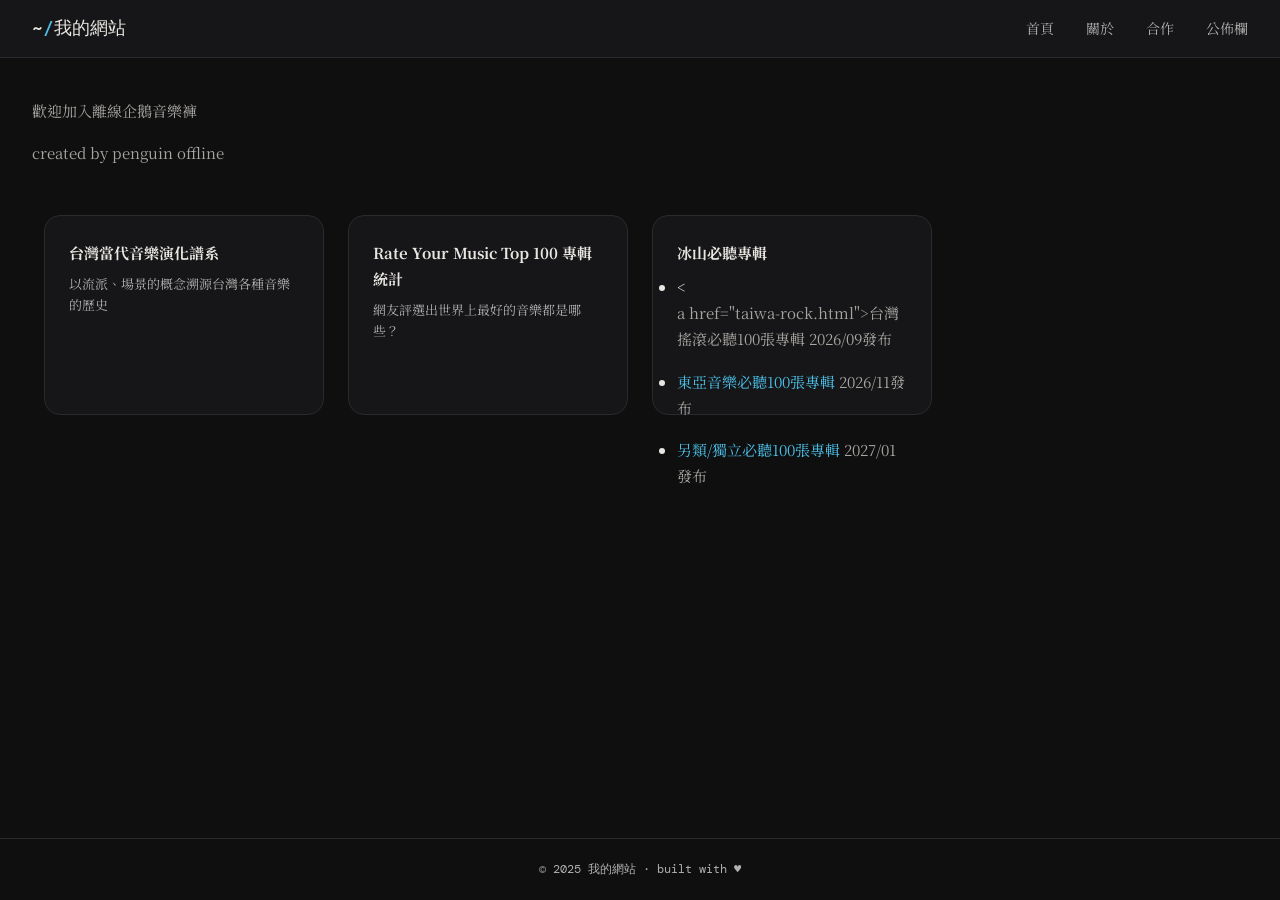
==== index.html @ 0bc84a4a "Update index.html" ====
<!DOCTYPE html>
<html lang="zh-Hant">
<head>
  <meta charset="UTF-8" />
  <meta name="viewport" content="width=device-width, initial-scale=1.0" />
  <title>PGOL</title>
  <link rel="stylesheet" href="style.css" />
  <style>html { background: #0f0f10; }</style>
</head>
<body>

  <div id="header-placeholder"></div>

  <div class="body-wrap">
    <div id="sidebar-placeholder"></div>

    <main class="no-sidebar">
              
      <p>歡迎加入離線企鵝音樂褲</p>
      <p>created by penguin offline</p>
      
      <div class="card-grid">
        
        <a href="timeline.html" class="card glow-teal">
          <div class="card-title">台灣當代音樂演化譜系</div>
          <p class="card-body">以流派、場景的概念溯源台灣各種音樂的歷史</p>
        </a>

        <a href="rym.html" class="card glow-pink">
          <div class="card-title">Rate Your Music Top 100 專輯統計</div>
          <p class="card-body">網友評選出世界上最好的音樂都是哪些？</p>
        </a>

        <div class="card glow-pink">
          <div class="card-title">冰山必聽專輯</div>
          <p class="card-body"><ul>
            <li><<p>a href="taiwa-rock.html">台灣搖滾必聽100張專輯</a> 2026/09發布</p></li>
            <li><p><a href="east-asia.html">東亞音樂必聽100張專輯</a> 2026/11發布</p></li>
            <li><p><a href="alt-indie.html">另類/獨立必聽100張專輯</a> 2027/01發布</p></li>
          </ul></p>
        </div>

      </div>
    </main>
  </div>
  
  <script>
    fetch('header.html').then(r => r.text()).then(h => document.getElementById('header-placeholder').innerHTML = h);
  </script>
  <footer>© 2025 我的網站 · built with ♥</footer>

</body>
</html>
---- style.css ----
@import url('https://fonts.googleapis.com/css2?family=Noto+Serif+TC:wght@400;500;700&family=DM+Mono:wght@400;500&display=swap');

*, *::before, *::after { box-sizing: border-box; margin: 0; padding: 0; }

:root {
  --bg:        #0f0f10;
  --surface:   #161618;
  --border:    #2a2a2e;
  --border-h:  #3a3a40;
  --text:      #e8e6e1;
  --muted:     #b0b0b0;
  --accent:    #4CC0E8;
  --accent-h:  #7dd4f0;
  --secondary: #0B1528;
  --nav-w:     15%;
  --font:      'Noto Serif TC', serif;
  --mono:      'DM Mono', monospace;
}
/* ── 標題 ── */
h1, h2, h3, h4, h5, h6 {
  font-family: var(--font);
  color: var(--text);
  line-height: 1.3;
  font-weight: 700;
}

h1 { font-size: 2rem;    margin-bottom: 1rem; }
h2 { font-size: 1.5rem;  margin-bottom: 0.75rem; }
h3 { font-size: 1.25rem; margin-bottom: 0.6rem; }
h4 { font-size: 1rem;    margin-bottom: 0.5rem; }

p  { margin-bottom: 1rem; color: #a8a6a1; }

html, body { height: 100%; }

body {
  font-family: var(--font);
  background: var(--bg);
  color: var(--text);
  font-size: 15px;
  line-height: 1.75;
  display: flex;
  flex-direction: column;
  min-height: 100vh;
}

a { color: var(--accent); text-decoration: none; }
a:hover { color: #a0b8ff; }

/* ── Header ── */
header {
  background: var(--surface);
  border-bottom: 1px solid var(--border);
  padding: 0 2rem;
  height: 58px;
  display: flex;
  align-items: center;
  justify-content: space-between;
  position: sticky;
  top: 0;
  z-index: 100;
}

.logo {
  font-family: var(--mono);
  font-size: 18px;
  font-weight: 500;
  color: var(--text);
}

.logo span { color: var(--accent); }

.header-nav {
  display: flex;
  gap: 2rem;
  list-style: none;
}

.header-nav a {
  font-size: 14px;
  color: var(--muted);
  transition: color 0.15s;
}

.header-nav a:hover { color: var(--text); }

/* ── Body wrapper ── */
.body-wrap {
  display: flex;
  flex: 1;
  width: 100%;
  padding: 2.5rem 0;
  gap: 0;
}

/* ── Nav — 單一垂直線 ── */
nav.sidebar {
  flex: 0 0 15%;
  border-right: 1px solid var(--border);
  padding: 0 1.5rem;
  position: sticky;
  top: 82px;
  align-self: flex-start;
  box-sizing: border-box;
  overflow: hidden;
}

.nav-group { margin-bottom: 2.25rem; }

.nav-label {
  font-size: 10px;
  font-weight: 600;
  letter-spacing: 0.12em;
  text-transform: uppercase;
  color: var(--muted);
  margin-bottom: 0.6rem;
  display: block;
}

.nav-items { list-style: none; }

.nav-items li a {
  display: block;
  padding: 5px 0;
  font-size: 13.5px;
  color: var(--muted);
  transition: color 0.12s;
  cursor: pointer;
}

.nav-items li a:hover { color: var(--text); }
.nav-items li a.active { color: var(--accent); }

/* ── Main Content ── */
main {
  flex: 1;
  min-width: 0;
  padding: 0 2rem;
  margin-right: 15%;
}

/* ── Dialog ── */
dialog {
  position: fixed;
  left: 0;
  top: 0;
  margin: 0;
  width: 33vw;
  min-width: 280px;
  height: 100%;
  min-height: 100dvh;
  background: var(--surface);
  border: none;
  border-right: 1px solid var(--border);
  border-radius: 0;
  padding: 0;
  color: var(--text);
  box-shadow: 4px 0 32px rgba(0,0,0,0.5);
  opacity: 0;
  transform: translateX(-24px);
  transition: opacity 0.25s ease, transform 0.25s ease, display 0.25s allow-discrete;
}

dialog[open] {
  display: flex;
  flex-direction: column;
  opacity: 1;
  transform: translateX(0);
}

@starting-style {
  dialog[open] {
    opacity: 0;
    transform: translateX(-24px);
  }
}

dialog::backdrop {
  background: rgba(0,0,0,0);
  transition: background 0.25s ease, display 0.25s allow-discrete;
}

dialog[open]::backdrop {
  background: rgba(0,0,0,0.4);
}

@starting-style {
  dialog[open]::backdrop {
    background: rgba(0,0,0,0);
  }
}

.dialog-header {
  display: flex;
  align-items: center;
  justify-content: space-between;
  padding: 1rem 1.25rem;
  border-bottom: 1px solid var(--border);
  flex-shrink: 0;
}

.dialog-title {
  font-size: 14px;
  font-weight: 600;
  color: var(--text);
}

.dialog-close {
  background: none;
  border: none;
  color: var(--muted);
  cursor: pointer;
  font-size: 16px;
  line-height: 1;
  padding: 4px 6px;
  border-radius: 4px;
  transition: color 0.12s, background 0.12s;
}

.dialog-close:hover {
  color: var(--text);
  background: var(--border);
}

.dialog-subheader {
  padding: 0 1.25rem;
  border-bottom: 1px solid var(--border);
  font-size: 12px;
  color: var(--muted);
  font-family: var(--mono);
  flex-shrink: 0;
  height: 58px;
  display: flex;
  align-items: center;
}

.dialog-body {
  padding: 1.25rem;
  flex: 1;
  overflow-y: auto;
  display: flex;
  flex-direction: column;
  gap: 1.25rem;
}

.dialog-body::-webkit-scrollbar { width: 4px; }
.dialog-body::-webkit-scrollbar-track { background: transparent; }
.dialog-body::-webkit-scrollbar-thumb { background: var(--border-h); border-radius: 4px; }

.embed-wrap iframe {
  width: 100%;
  border-radius: 8px;
  border: none;
  display: block;
}

/* ── Cards ── */
/* 定義炫彩動畫：顏色緩緩流動 */
@keyframes rainbow-glow {
  0%   { border-color: #7c9ef5; box-shadow: 0 0 15px rgba(124,158,245,0.3); }
  50%  { border-color: #d4537e; box-shadow: 0 0 15px rgba(212,83,126,0.3); }
  100% { border-color: #7c9ef5; box-shadow: 0 0 15px rgba(124,158,245,0.3); }
}

.card-grid {
  display: grid;
  /* auto-fill: 根據寬度自動塞入卡片 */
  /* 280px: 這是你卡片的固定理想寬度 */
  grid-template-columns: repeat(auto-fill, 280px); 
  
  /* 讓整個網格在畫面中置中 (如果一排不滿四個時) */
  justify-content: center; 
  
  gap: 1.5rem;
  padding: 2rem 0;
}

.card {
  /* ───── 關鍵尺寸設定 ───── */
  width: 280px;          /* 固定寬度 */
  height: 200px;         /* 固定高度 (可依需求調整) */
  
  background: var(--surface);
  border: 1px solid var(--border);
  border-radius: 16px;
  padding: 1.5rem;
  text-decoration: none;
  color: var(--text);
  
  /* 內部排版：讓內容垂直排列 */
  display: flex;
  flex-direction: column;
  box-sizing: border-box; /* 確保 padding 不會撐大寬度 */
  position: relative;
  transition: transform 0.3s ease;
}

/* Hover 時啟動炫彩動畫 */
.card:hover {
  transform: translateY(-6px);
  animation: rainbow-glow 3s infinite linear;
}

.card.glow-blue:hover  { border-color: #7c9ef5; box-shadow: 0 0 18px 2px rgba(124,158,245,0.35), 0 0 40px 4px rgba(124,158,245,0.15); }
.card.glow-teal:hover  { border-color: #1D9E75; box-shadow: 0 0 18px 2px rgba(29,158,117,0.35), 0 0 40px 4px rgba(29,158,117,0.15); }
.card.glow-pink:hover  { border-color: #D4537E; box-shadow: 0 0 18px 2px rgba(212,83,126,0.35), 0 0 40px 4px rgba(212,83,126,0.15); }
.card.glow-amber:hover { border-color: #EF9F27; box-shadow: 0 0 18px 2px rgba(239,159,39,0.35), 0 0 40px 4px rgba(239,159,39,0.15); }
.card.glow-purple:hover{ border-color: #7F77DD; box-shadow: 0 0 18px 2px rgba(127,119,221,0.35), 0 0 40px 4px rgba(127,119,221,0.15); }

.card-title {
  font-size: 15px;
  font-weight: 700;
  color: var(--text);
  margin-bottom: 0.5rem;
}

.card-body {
  font-size: 13px;
  color: var(--muted);
  line-height: 1.6;
  margin: 0;
}

/* ── Footer ── */
footer {
  border-top: 1px solid var(--border);
  text-align: center;
  padding: 1.25rem;
  font-size: 12px;
  color: var(--muted);
  font-family: var(--mono);
}

/* ── Responsive ── */
@media (max-width: 680px) {
  nav.sidebar { display: none; }
  main { padding-left: 1rem; margin-right: 0; }
  .body-wrap { padding: 1.25rem 0; }
  dialog { width: 85vw; }
}

@media (max-width: 480px) {
  .header-nav { display: none; }
}

/* ── 漢堡按鈕（預設隱藏）── */
.hamburger {
  display: none;
  flex-direction: column;
  justify-content: center;
  gap: 5px;
  background: none;
  border: none;
  cursor: pointer;
  padding: 6px;
}

.hamburger span {
  display: block;
  width: 22px;
  height: 2px;
  background: var(--muted);
  border-radius: 2px;
  transition: transform 0.2s, opacity 0.2s;
}

.hamburger.active span:nth-child(1) { transform: translateY(7px) rotate(45deg); }
.hamburger.active span:nth-child(2) { opacity: 0; }
.hamburger.active span:nth-child(3) { transform: translateY(-7px) rotate(-45deg); }

/* ── 手機展開選單 ── */
.mobile-nav {
  display: none;
  background: var(--surface);
  border-bottom: 1px solid var(--border);
  position: sticky;
  top: 58px;
  z-index: 99;
}

.mobile-nav.open { display: block; }

.mobile-nav ul {
  list-style: none;
  padding: 0.5rem 0;
}

.mobile-nav ul li a {
  display: block;
  padding: 0.75rem 1.5rem;
  font-size: 15px;
  color: var(--muted);
  transition: color 0.12s, background 0.12s;
}

.mobile-nav ul li a:hover {
  color: var(--text);
  background: var(--border);
}

/* ── 首頁專用：card-grid 置中 ── */
main.no-sidebar {
  margin-right: 0;
}

main.no-sidebar .card-grid {
  max-width: 1200px;
  margin: 0 auto;
}

@media (max-width: 480px) {
  .header-nav { display: none; }
  .hamburger  { display: flex; }
}
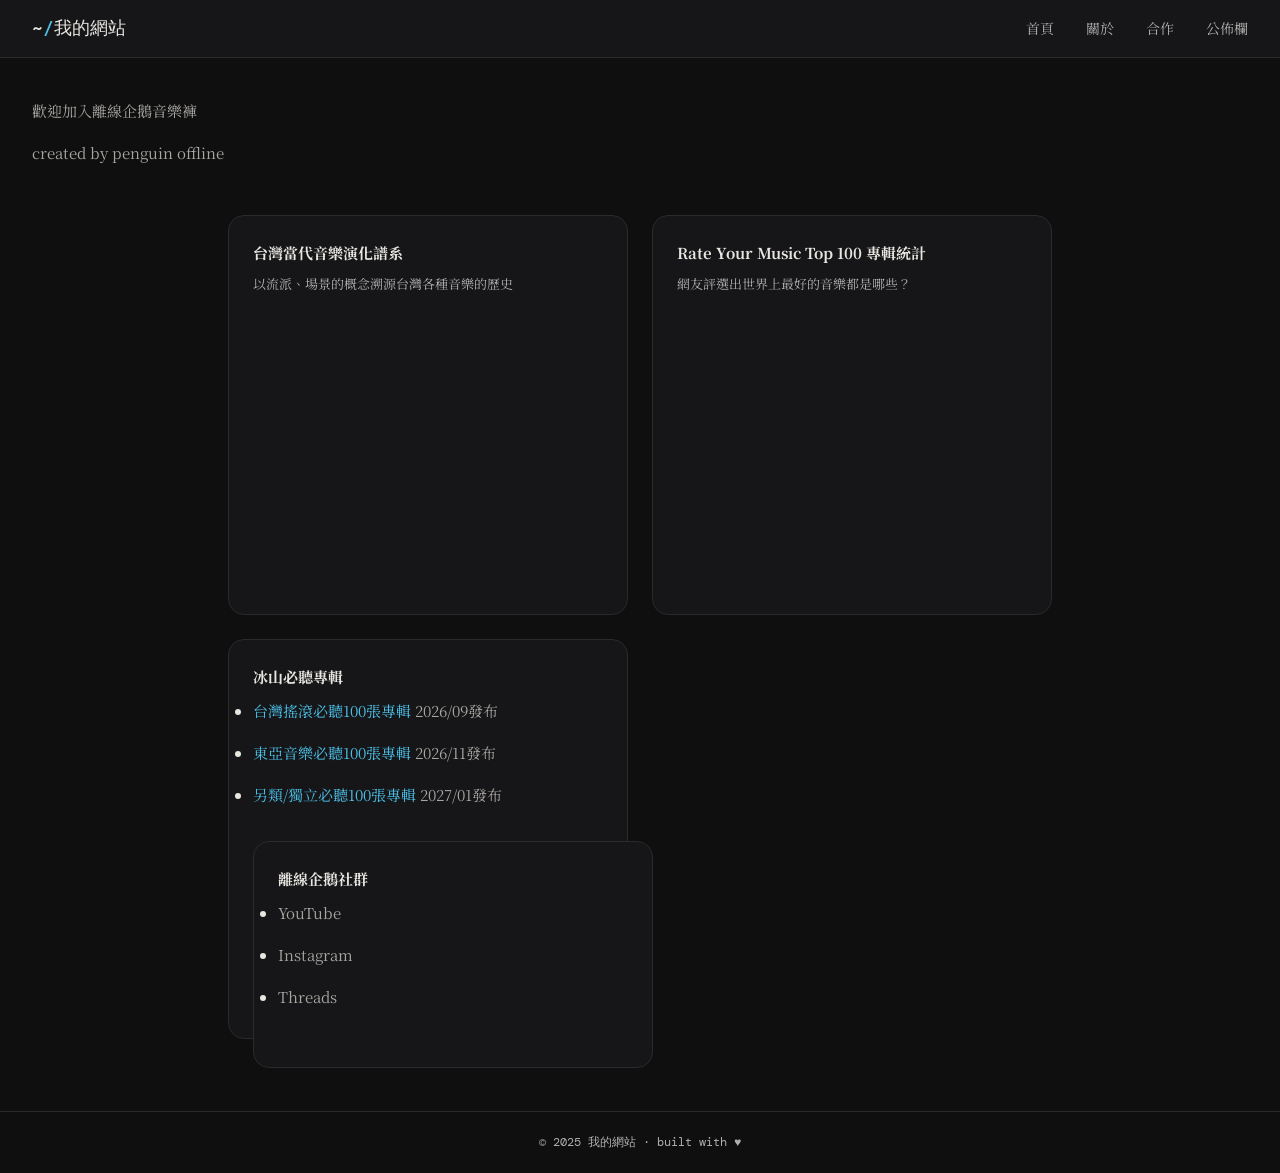
==== commit 7e0740a1: "Update index.html" ====
--- a/index.html
+++ b/index.html
@@ -34,10 +34,19 @@
         <div class="card glow-pink">
           <div class="card-title">冰山必聽專輯</div>
           <p class="card-body"><ul>
-            <li><<p>a href="taiwa-rock.html">台灣搖滾必聽100張專輯</a> 2026/09發布</p></li>
+            <li><p><a href="taiwa-rock.html">台灣搖滾必聽100張專輯</a> 2026/09發布</p></li>
             <li><p><a href="east-asia.html">東亞音樂必聽100張專輯</a> 2026/11發布</p></li>
             <li><p><a href="alt-indie.html">另類/獨立必聽100張專輯</a> 2027/01發布</p></li>
           </ul></p>
+
+        <div class="card glow-pink">
+          <div class="card-title">離線企鵝社群</div>
+          <p class="card-body"><ul>
+            <li><p>YouTube</p></li>
+            <li><p>Instagram</p></li>
+            <li><p>Threads</p></li>
+          </ul></p>
+          
         </div>
 
       </div>
--- a/style.css
+++ b/style.css
@@ -266,7 +266,7 @@
   display: grid;
   /* auto-fill: 根據寬度自動塞入卡片 */
   /* 280px: 這是你卡片的固定理想寬度 */
-  grid-template-columns: repeat(auto-fill, 280px); 
+  grid-template-columns: repeat(auto-fill, 400px); 
   
   /* 讓整個網格在畫面中置中 (如果一排不滿四個時) */
   justify-content: center; 
@@ -277,8 +277,8 @@
 
 .card {
   /* ───── 關鍵尺寸設定 ───── */
-  width: 280px;          /* 固定寬度 */
-  height: 200px;         /* 固定高度 (可依需求調整) */
+  width: 400px;          /* 固定寬度 */
+  height: 400px;         /* 固定高度 (可依需求調整) */
   
   background: var(--surface);
   border: 1px solid var(--border);
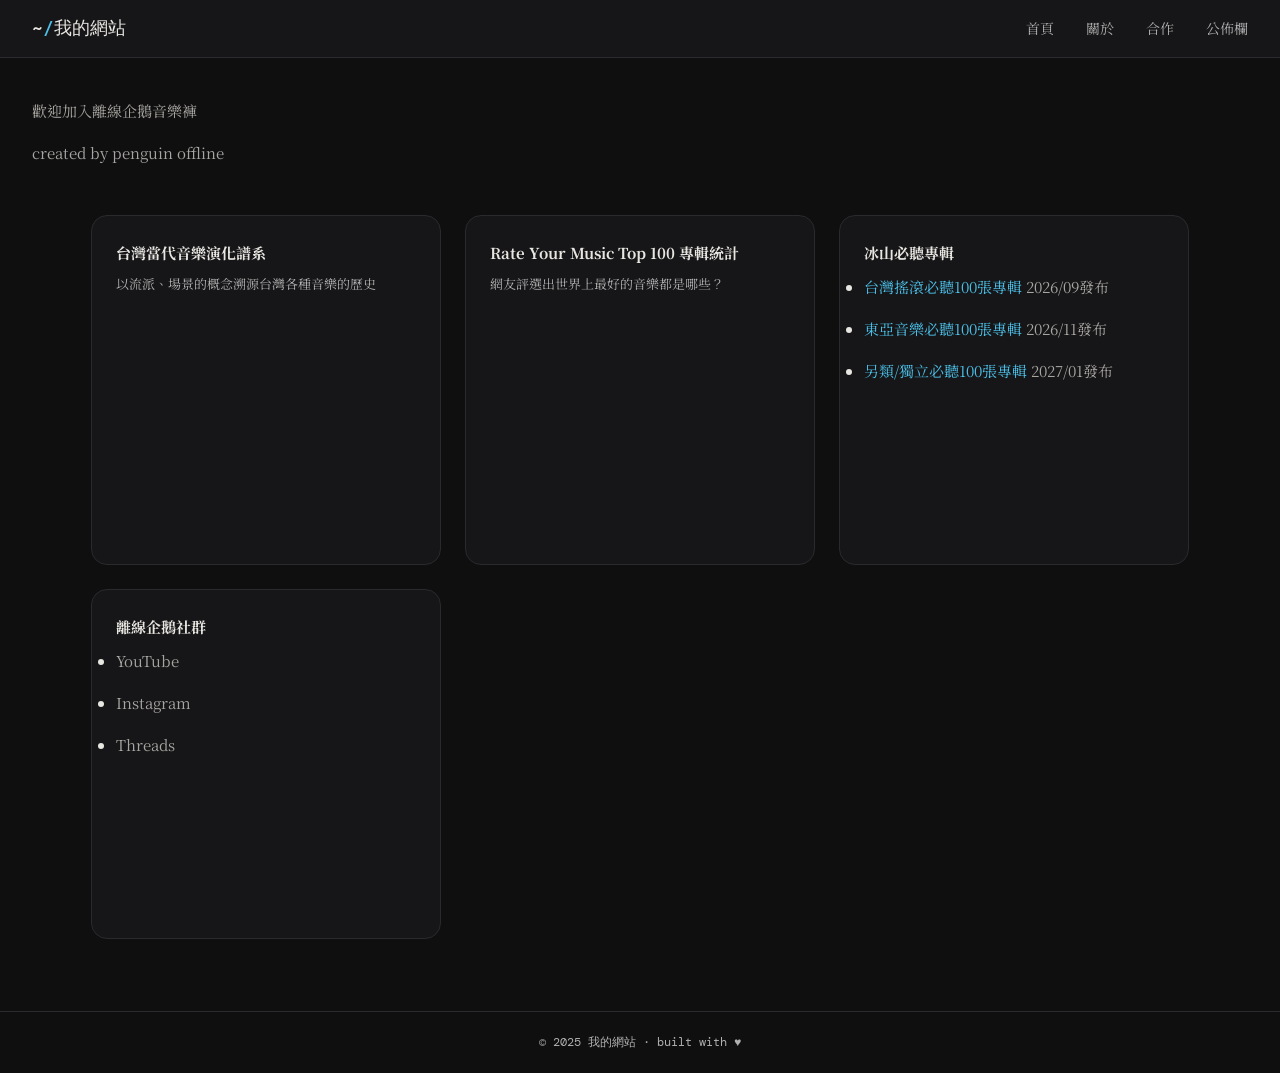
==== commit b4d55396: "Update index.html" ====
--- a/index.html
+++ b/index.html
@@ -38,6 +38,7 @@
             <li><p><a href="east-asia.html">東亞音樂必聽100張專輯</a> 2026/11發布</p></li>
             <li><p><a href="alt-indie.html">另類/獨立必聽100張專輯</a> 2027/01發布</p></li>
           </ul></p>
+          </div>
 
         <div class="card glow-pink">
           <div class="card-title">離線企鵝社群</div>
--- a/style.css
+++ b/style.css
@@ -266,7 +266,7 @@
   display: grid;
   /* auto-fill: 根據寬度自動塞入卡片 */
   /* 280px: 這是你卡片的固定理想寬度 */
-  grid-template-columns: repeat(auto-fill, 400px); 
+  grid-template-columns: repeat(auto-fill, 350px); 
   
   /* 讓整個網格在畫面中置中 (如果一排不滿四個時) */
   justify-content: center; 
@@ -277,8 +277,8 @@
 
 .card {
   /* ───── 關鍵尺寸設定 ───── */
-  width: 400px;          /* 固定寬度 */
-  height: 400px;         /* 固定高度 (可依需求調整) */
+  width: 350px;          /* 固定寬度 */
+  height: 350px;         /* 固定高度 (可依需求調整) */
   
   background: var(--surface);
   border: 1px solid var(--border);
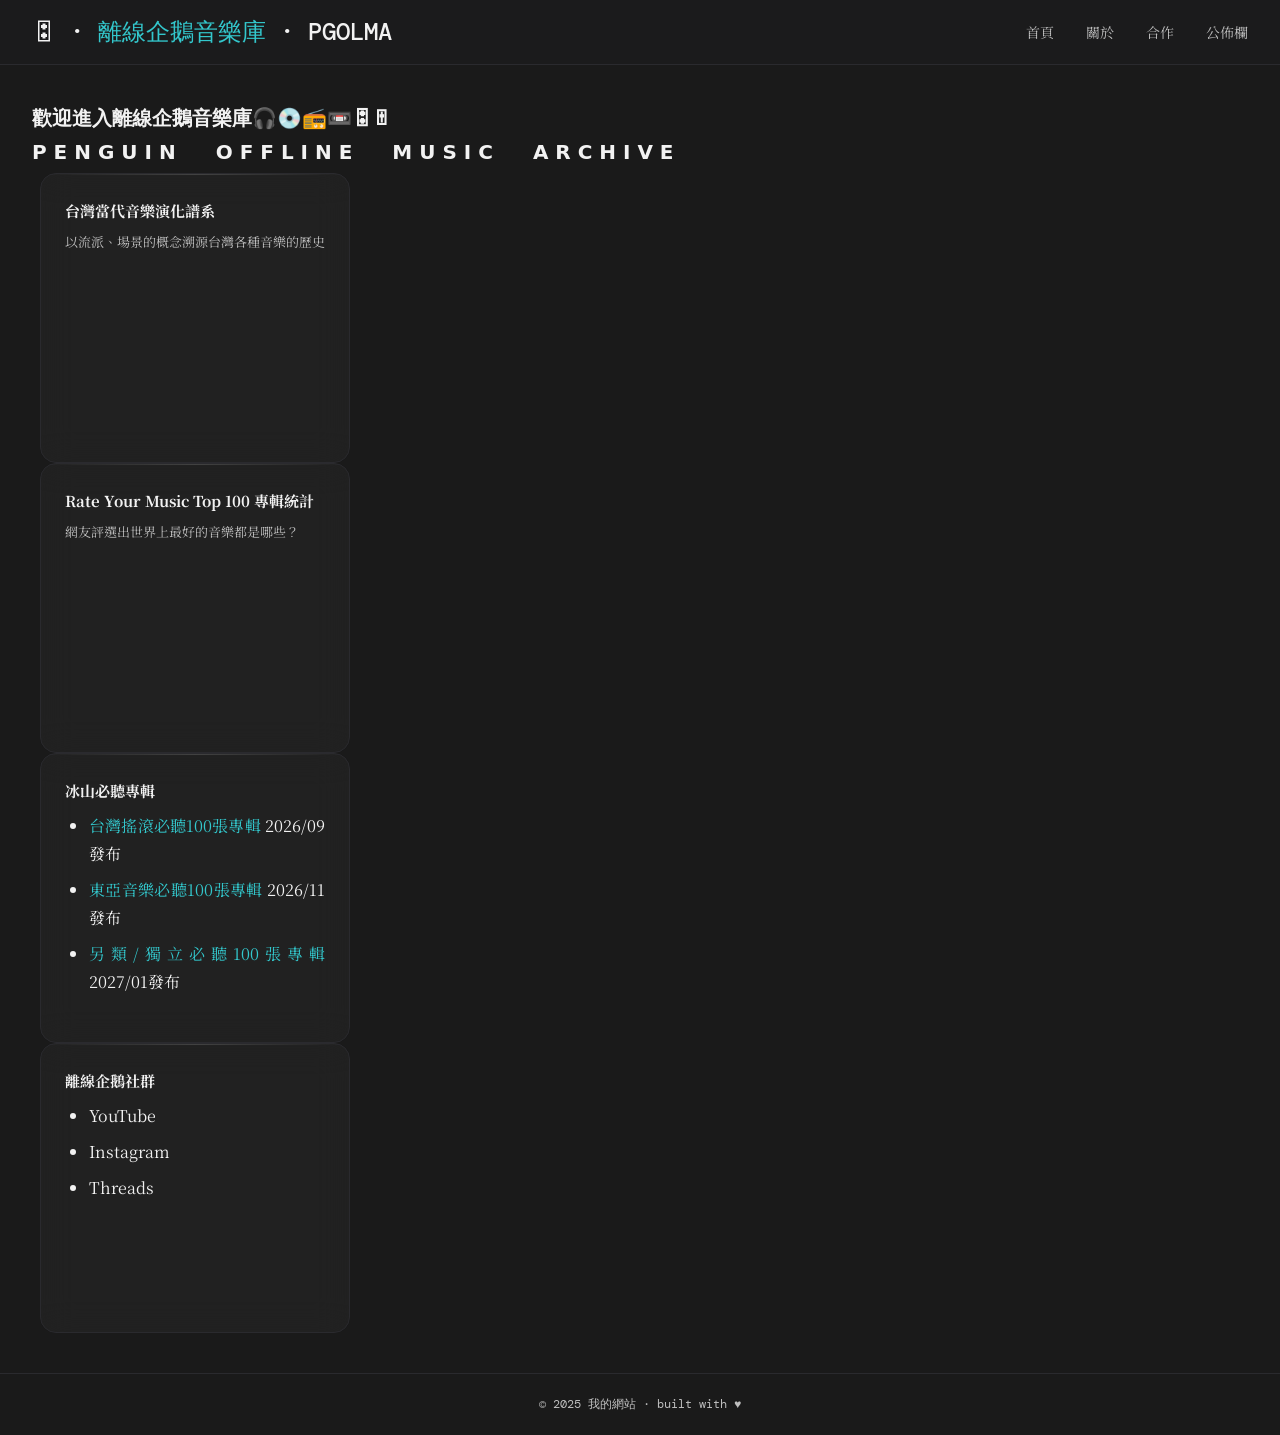
==== commit ab2c5d65: "Update index.html" ====
--- a/index.html
+++ b/index.html
@@ -3,9 +3,9 @@
 <head>
   <meta charset="UTF-8" />
   <meta name="viewport" content="width=device-width, initial-scale=1.0" />
-  <title>PGOL</title>
+  <title>離線企鵝音樂庫</title>
   <link rel="stylesheet" href="style.css" />
-  <style>html { background: #0f0f10; }</style>
+  <style>html { background: #1a1a1a; }</style>
 </head>
 <body>
 
@@ -16,9 +16,9 @@
 
     <main class="no-sidebar">
               
-      <p>歡迎加入離線企鵝音樂褲</p>
-      <p>created by penguin offline</p>
-      
+      <h3>歡迎進入離線企鵝音樂庫🎧💿📻📼🎛🎚</h3>
+      <h3>P E N G U I N　　O F F L I N E　　M U S I C　　A R C H I V E</h3>
+            
       <div class="card-grid">
         
         <a href="timeline.html" class="card glow-teal">
--- a/style.css
+++ b/style.css
@@ -3,20 +3,20 @@
 *, *::before, *::after { box-sizing: border-box; margin: 0; padding: 0; }
 
 :root {
-  --bg:        #0f0f10;
-  --surface:   #161618;
+  --bg:        #1a1a1a; /* 90%黑 */
+  --surface:   #1b1b1c; 
   --border:    #2a2a2e;
-  --border-h:  #3a3a40;
-  --text:      #e8e6e1;
-  --muted:     #b0b0b0;
-  --accent:    #4CC0E8;
-  --accent-h:  #7dd4f0;
-  --secondary: #0B1528;
+  --border-h:  #3a3a40; 
+  --text:      #f2f2f2; /* 95%白 */
+  --muted:     #bfbfbf; /* 75%白 */
+  --accent:    #33c7cc; /* Touming Magzine */
+  --accent-h:  #3576cc; /* Three Cheer */
+  --secondary: #3d8020; /* American Football */
   --nav-w:     15%;
   --font:      'Noto Serif TC', serif;
   --mono:      'DM Mono', monospace;
 }
-/* ── 標題 ── */
+/*       一 般 設 定 區        */
 h1, h2, h3, h4, h5, h6 {
   font-family: var(--font);
   color: var(--text);
@@ -24,35 +24,38 @@
   font-weight: 700;
 }
 
-h1 { font-size: 2rem;    margin-bottom: 1rem; }
-h2 { font-size: 1.5rem;  margin-bottom: 0.75rem; }
-h3 { font-size: 1.25rem; margin-bottom: 0.6rem; }
+h1 { font-size: 2rem;    margin-bottom: 1rem; margin-top: 0.5rem}
+h2 { font-size: 1.5rem;  margin-bottom: 0.75rem; margin-top: 0.75rem;}
+h3 { font-size: 1.25rem; margin-bottom: 0.5rem; font-family: 'Noto Sans TC', sans;}
 h4 { font-size: 1rem;    margin-bottom: 0.5rem; }
 
-p  { margin-bottom: 1rem; color: #a8a6a1; }
-
+p  { margin-bottom: 0.5rem; color: var(--text) }
+p  { text-align: justify; } /* 左右對其測試 */
 html, body { height: 100%; }
+strong { margin-bottom: 0.5rem; color: var(--accent-h) }
+ul { padding-left: 1.5rem; }
 
 body {
   font-family: var(--font);
   background: var(--bg);
   color: var(--text);
-  font-size: 15px;
+  font-size: 16px;
   line-height: 1.75;
   display: flex;
   flex-direction: column;
   min-height: 100vh;
+  text-autospace: ideograph-alpha ideograph-numeric; /*字元尖閣*/
 }
 
 a { color: var(--accent); text-decoration: none; }
-a:hover { color: #a0b8ff; }
-
-/* ── Header ── */
+a:hover { color: var(--accent-h); }
+
+/*       頭     部        */
 header {
   background: var(--surface);
   border-bottom: 1px solid var(--border);
   padding: 0 2rem;
-  height: 58px;
+  height: 65px;
   display: flex;
   align-items: center;
   justify-content: space-between;
@@ -63,7 +66,7 @@
 
 .logo {
   font-family: var(--mono);
-  font-size: 18px;
+  font-size: 24px;
   font-weight: 500;
   color: var(--text);
 }
@@ -84,7 +87,7 @@
 
 .header-nav a:hover { color: var(--text); }
 
-/* ── Body wrapper ── */
+/*       身         體       */
 .body-wrap {
   display: flex;
   flex: 1;
@@ -93,7 +96,7 @@
   gap: 0;
 }
 
-/* ── Nav — 單一垂直線 ── */
+/*   垂     直    線     */
 nav.sidebar {
   flex: 0 0 15%;
   border-right: 1px solid var(--border);
@@ -131,7 +134,7 @@
 .nav-items li a:hover { color: var(--text); }
 .nav-items li a.active { color: var(--accent); }
 
-/* ── Main Content ── */
+/*       main         */
 main {
   flex: 1;
   min-width: 0;
@@ -139,7 +142,7 @@
   margin-right: 15%;
 }
 
-/* ── Dialog ── */
+/*      憨      仔      小      視      窗      */
 dialog {
   position: fixed;
   left: 0;
@@ -200,8 +203,8 @@
 }
 
 .dialog-title {
-  font-size: 14px;
-  font-weight: 600;
+  font-size: 24px;
+  font-weight: 700;
   color: var(--text);
 }
 
@@ -229,7 +232,7 @@
   color: var(--muted);
   font-family: var(--mono);
   flex-shrink: 0;
-  height: 58px;
+  height: 35px;
   display: flex;
   align-items: center;
 }
@@ -240,7 +243,7 @@
   overflow-y: auto;
   display: flex;
   flex-direction: column;
-  gap: 1.25rem;
+  gap: 0.5rem;
 }
 
 .dialog-body::-webkit-scrollbar { width: 4px; }
@@ -254,58 +257,45 @@
   display: block;
 }
 
-/* ── Cards ── */
-/* 定義炫彩動畫：顏色緩緩流動 */
-@keyframes rainbow-glow {
-  0%   { border-color: #7c9ef5; box-shadow: 0 0 15px rgba(124,158,245,0.3); }
-  50%  { border-color: #d4537e; box-shadow: 0 0 15px rgba(212,83,126,0.3); }
-  100% { border-color: #7c9ef5; box-shadow: 0 0 15px rgba(124,158,245,0.3); }
-}
-
-.card-grid {
-  display: grid;
-  /* auto-fill: 根據寬度自動塞入卡片 */
-  /* 280px: 這是你卡片的固定理想寬度 */
-  grid-template-columns: repeat(auto-fill, 350px); 
-  
-  /* 讓整個網格在畫面中置中 (如果一排不滿四個時) */
-  justify-content: center; 
-  
-  gap: 1.5rem;
-  padding: 2rem 0;
-}
-
+/*        首       頁       小      憨       卡            */
 .card {
-  /* ───── 關鍵尺寸設定 ───── */
-  width: 350px;          /* 固定寬度 */
-  height: 350px;         /* 固定高度 (可依需求調整) */
-  
-  background: var(--surface);
+  width: 310px;
+  height: 290px;
+  background: rgba(255, 255, 255, 0.03);   /* 半透明底,取代純色 var(--surface) */
+  backdrop-filter: blur(16px);
+  -webkit-backdrop-filter: blur(16px);
   border: 1px solid var(--border);
   border-radius: 16px;
   padding: 1.5rem;
   text-decoration: none;
   color: var(--text);
-  
-  /* 內部排版：讓內容垂直排列 */
   display: flex;
   flex-direction: column;
-  box-sizing: border-box; /* 確保 padding 不會撐大寬度 */
+  box-sizing: border-box;
   position: relative;
-  transition: transform 0.3s ease;
-}
-
-/* Hover 時啟動炫彩動畫 */
+  overflow: hidden;
+  transition: transform 0.3s ease, border-color 0.3s ease, box-shadow 0.3s ease;
+}
+
+/* 玻璃邊緣的頂部高光線 */
+.card::before {
+  content: '';
+  position: absolute;
+  top: 0; left: 0; right: 0;
+  height: 1px;
+  background: linear-gradient(90deg, transparent, rgba(255,255,255,0.15), transparent);
+}
+
+.card:hover {
+  transform: translateY(-5px);
+  border-color: var(--border-h);
+  box-shadow: 0 10px 30px rgba(0, 0, 0, 0.5);
+}
 .card:hover {
   transform: translateY(-6px);
-  animation: rainbow-glow 3s infinite linear;
-}
-
-.card.glow-blue:hover  { border-color: #7c9ef5; box-shadow: 0 0 18px 2px rgba(124,158,245,0.35), 0 0 40px 4px rgba(124,158,245,0.15); }
-.card.glow-teal:hover  { border-color: #1D9E75; box-shadow: 0 0 18px 2px rgba(29,158,117,0.35), 0 0 40px 4px rgba(29,158,117,0.15); }
-.card.glow-pink:hover  { border-color: #D4537E; box-shadow: 0 0 18px 2px rgba(212,83,126,0.35), 0 0 40px 4px rgba(212,83,126,0.15); }
-.card.glow-amber:hover { border-color: #EF9F27; box-shadow: 0 0 18px 2px rgba(239,159,39,0.35), 0 0 40px 4px rgba(239,159,39,0.15); }
-.card.glow-purple:hover{ border-color: #7F77DD; box-shadow: 0 0 18px 2px rgba(127,119,221,0.35), 0 0 40px 4px rgba(127,119,221,0.15); }
+  border-color: var(--glow);
+  animation: glow-pulse 2.2s ease-in-out infinite;
+}
 
 .card-title {
   font-size: 15px;
@@ -321,7 +311,7 @@
   margin: 0;
 }
 
-/* ── Footer ── */
+/*    腳     部     */
 footer {
   border-top: 1px solid var(--border);
   text-align: center;
@@ -374,7 +364,7 @@
   background: var(--surface);
   border-bottom: 1px solid var(--border);
   position: sticky;
-  top: 58px;
+  top: 65px;
   z-index: 99;
 }
 
@@ -412,3 +402,12 @@
   .header-nav { display: none; }
   .hamburger  { display: flex; }
 }
+
+/* icon */
+.social-links a {
+  font-size: 32px;       /* 調整圖標大小 */
+  margin: 0 10px;        /* 間距 */
+  color: #333;           /* 預設顏色 */
+  text-decoration: none;
+  transition: color 0.3s;
+}
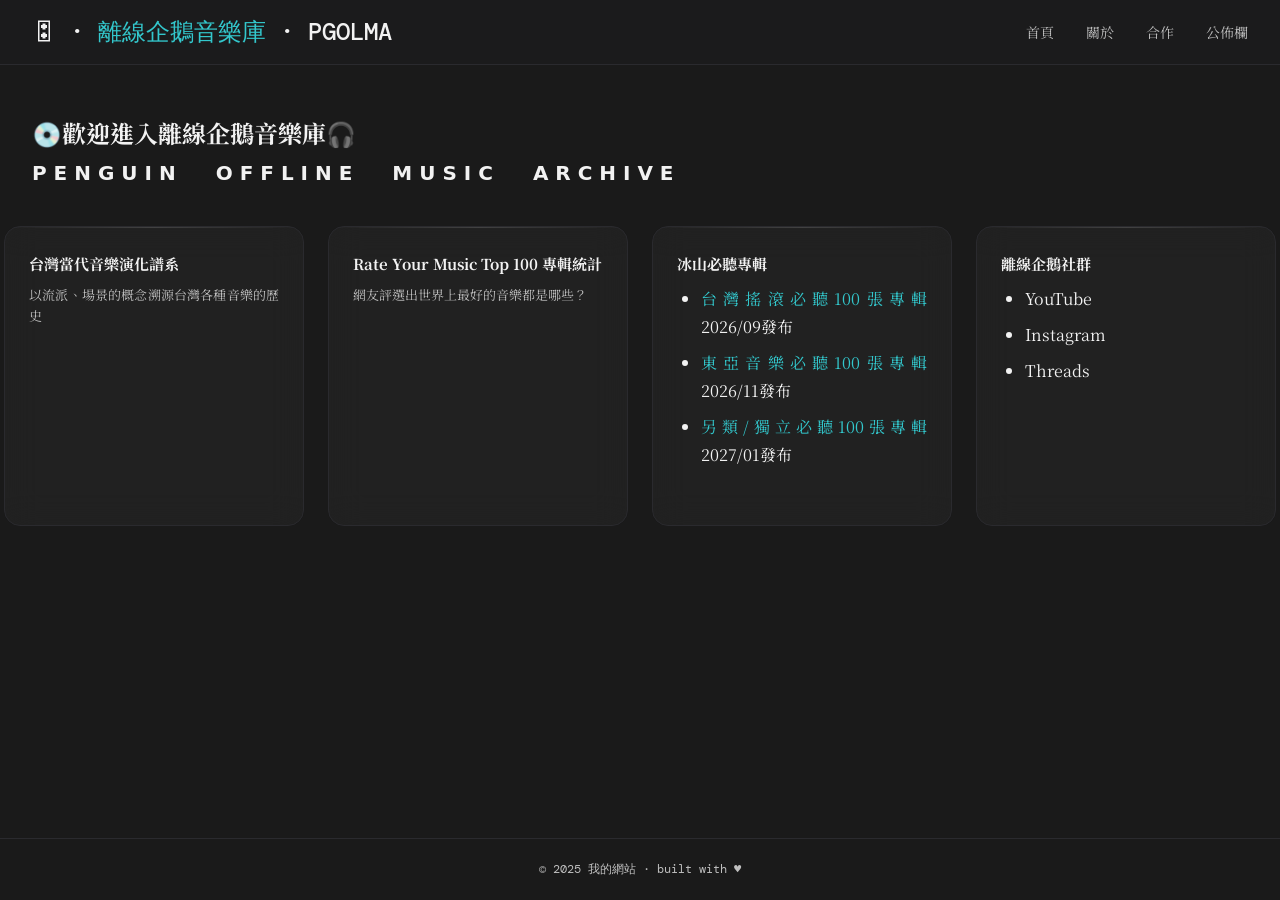
==== commit 7a194875: "Update index.html" ====
--- a/index.html
+++ b/index.html
@@ -15,9 +15,10 @@
     <div id="sidebar-placeholder"></div>
 
     <main class="no-sidebar">
-              
-      <h3>歡迎進入離線企鵝音樂庫🎧💿📻📼🎛🎚</h3>
+      <div class="home-intro">        
+      <h2>💿歡迎進入離線企鵝音樂庫🎧</h2>
       <h3>P E N G U I N　　O F F L I N E　　M U S I C　　A R C H I V E</h3>
+        </div>
             
       <div class="card-grid">
         
--- a/style.css
+++ b/style.css
@@ -258,9 +258,17 @@
 }
 
 /*        首       頁       小      憨       卡            */
+.card-grid {
+  display: grid;
+  grid-template-columns: repeat(4, 300px);
+  gap: 1.5rem;
+  justify-content: center;   /* 卡片群組整體置中 */
+  padding: 2rem 0;
+}
+
 .card {
-  width: 310px;
-  height: 290px;
+  width: 300px;
+  height: 300px;
   background: rgba(255, 255, 255, 0.03);   /* 半透明底,取代純色 var(--surface) */
   backdrop-filter: blur(16px);
   -webkit-backdrop-filter: blur(16px);
@@ -291,11 +299,6 @@
   border-color: var(--border-h);
   box-shadow: 0 10px 30px rgba(0, 0, 0, 0.5);
 }
-.card:hover {
-  transform: translateY(-6px);
-  border-color: var(--glow);
-  animation: glow-pulse 2.2s ease-in-out infinite;
-}
 
 .card-title {
   font-size: 15px;
@@ -327,6 +330,21 @@
   main { padding-left: 1rem; margin-right: 0; }
   .body-wrap { padding: 1.25rem 0; }
   dialog { width: 85vw; }
+}
+
+/* 卡片格線：平板兩欄 */
+@media (max-width: 1024px) {
+  .card-grid {
+    grid-template-columns: repeat(2, 300px);
+  }
+}
+
+/* 卡片格線：手機一欄，並置中 */
+@media (max-width: 680px) {
+  .card-grid {
+    grid-template-columns: 1fr;
+    justify-items: center;
+  }
 }
 
 @media (max-width: 480px) {
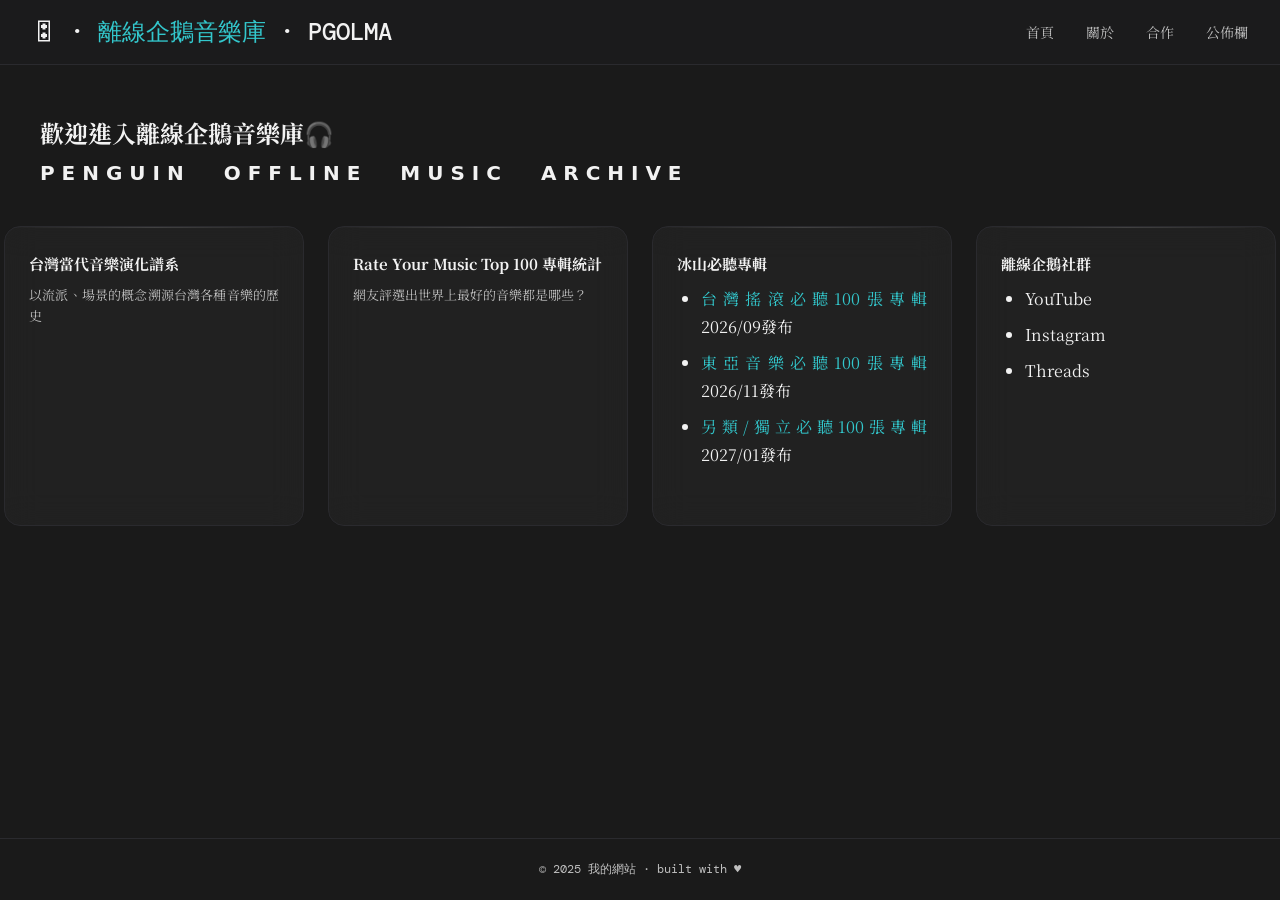
==== commit 349d1b71: "Update index.html" ====
--- a/index.html
+++ b/index.html
@@ -16,7 +16,7 @@
 
     <main class="no-sidebar">
       <div class="home-intro">        
-      <h2>💿歡迎進入離線企鵝音樂庫🎧</h2>
+      <h2>歡迎進入離線企鵝音樂庫🎧</h2>
       <h3>P E N G U I N　　O F F L I N E　　M U S I C　　A R C H I V E</h3>
         </div>
             
--- a/style.css
+++ b/style.css
@@ -296,8 +296,9 @@
 
 .card:hover {
   transform: translateY(-5px);
-  border-color: var(--border-h);
-  box-shadow: 0 10px 30px rgba(0, 0, 0, 0.5);
+  border-color: var(--accent-h);
+  box-shadow: 0 10px 30px rgba(53, 118, 204, 0.35), 
+              0 0 20px rgba(51, 199, 204, 0.15);
 }
 
 .card-title {
@@ -421,6 +422,11 @@
   .hamburger  { display: flex; }
 }
 
+.home-intro {
+  max-width: 1200px;
+  margin: 0 auto;
+}
+
 /* icon */
 .social-links a {
   font-size: 32px;       /* 調整圖標大小 */
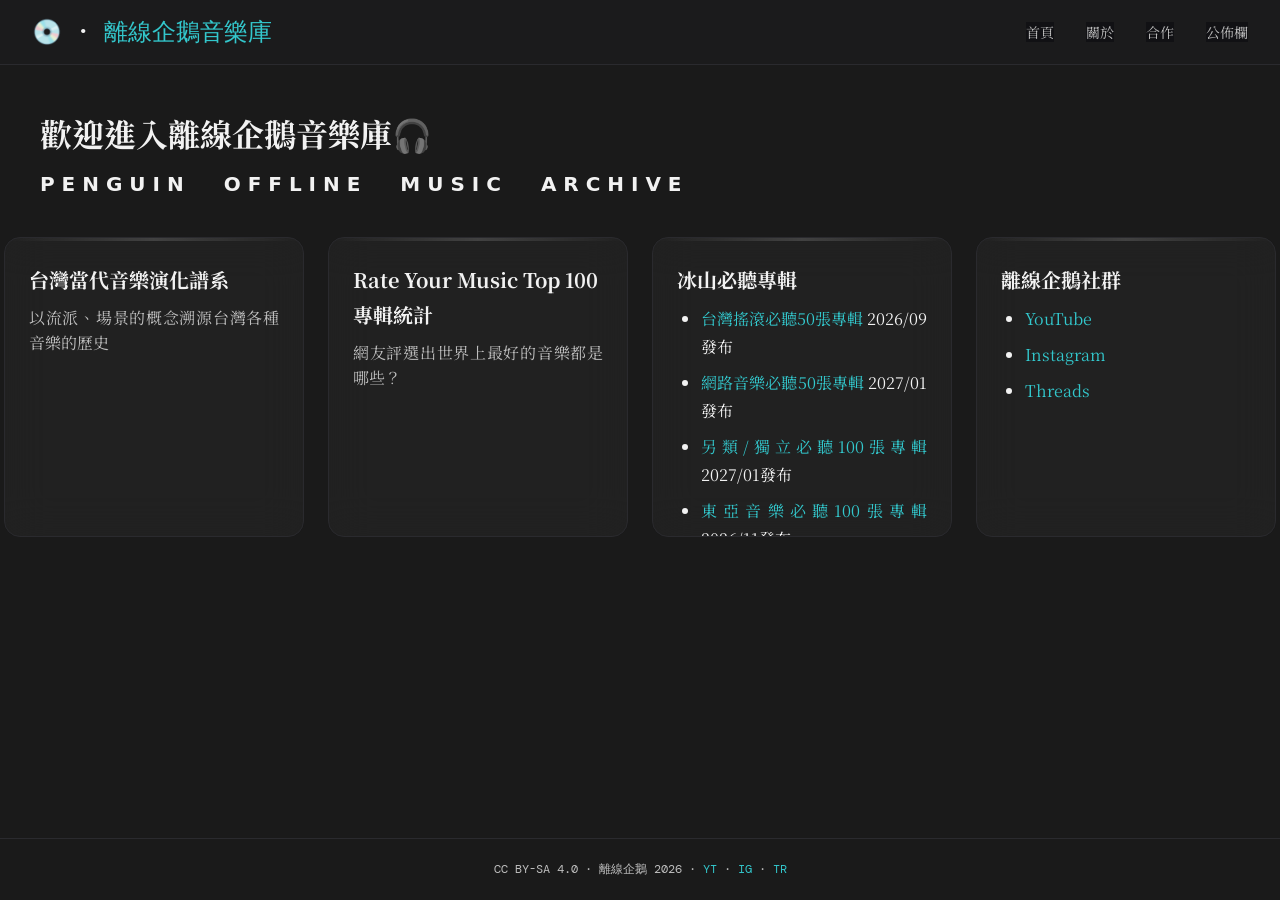
==== commit 655a2fea: "Update index.html" ====
--- a/index.html
+++ b/index.html
@@ -16,7 +16,7 @@
 
     <main class="no-sidebar">
       <div class="home-intro">        
-      <h2>歡迎進入離線企鵝音樂庫🎧</h2>
+      <h1>歡迎進入離線企鵝音樂庫🎧</h1>
       <h3>P E N G U I N　　O F F L I N E　　M U S I C　　A R C H I V E</h3>
         </div>
             
@@ -35,18 +35,19 @@
         <div class="card glow-pink">
           <div class="card-title">冰山必聽專輯</div>
           <p class="card-body"><ul>
-            <li><p><a href="taiwa-rock.html">台灣搖滾必聽100張專輯</a> 2026/09發布</p></li>
+            <li><p><a href="taiwan-rock.html">台灣搖滾必聽50張專輯</a> 2026/09發布</p></li>
+            <li><p><a href="alt-indie.html">網路音樂必聽50張專輯</a> 2027/01發布</p></li>
+            <li><p><a href="alt-indie.html">另類/獨立必聽100張專輯</a> 2027/01發布</p></li>
             <li><p><a href="east-asia.html">東亞音樂必聽100張專輯</a> 2026/11發布</p></li>
-            <li><p><a href="alt-indie.html">另類/獨立必聽100張專輯</a> 2027/01發布</p></li>
-          </ul></p>
+            </ul></p>
           </div>
 
         <div class="card glow-pink">
           <div class="card-title">離線企鵝社群</div>
           <p class="card-body"><ul>
-            <li><p>YouTube</p></li>
-            <li><p>Instagram</p></li>
-            <li><p>Threads</p></li>
+            <li><p><a href="https://www.youtube.com/@penguin.offline">YouTube</a></p></li>
+            <li><p><a href="https://www.instagram.com/penguin.offline">Instagram</a></p></li>
+            <li><p><a href="https://www.threads.com/@penguin.offline">Threads</a></p></li>
           </ul></p>
           
         </div>
@@ -58,7 +59,7 @@
   <script>
     fetch('header.html').then(r => r.text()).then(h => document.getElementById('header-placeholder').innerHTML = h);
   </script>
-  <footer>© 2025 我的網站 · built with ♥</footer>
+  <footer>CC BY-SA 4.0 · 離線企鵝 2026 · <a href="https://www.youtube.com/@penguin.offline">YT</a> · <a href="https://www.instagram.com/penguin.offline">IG</a> · <a href="https://www.threads.com/@penguin.offline">TR</a></footer>
 
 </body>
 </html>
--- a/style.css
+++ b/style.css
@@ -1,6 +1,6 @@
 @import url('https://fonts.googleapis.com/css2?family=Noto+Serif+TC:wght@400;500;700&family=DM+Mono:wght@400;500&display=swap');
 
-*, *::before, *::after { box-sizing: border-box; margin: 0; padding: 0; }
+*, *::before, *::after { box-sizing: border-box; margin: 0; padding: 0; }  
 
 :root {
   --bg:        #1a1a1a; /* 90%黑 */
@@ -82,6 +82,7 @@
 .header-nav a {
   font-size: 14px;
   color: var(--muted);
+  background: #111114;
   transition: color 0.15s;
 }
 
@@ -139,7 +140,7 @@
   flex: 1;
   min-width: 0;
   padding: 0 2rem;
-  margin-right: 15%;
+  margin-right: 12%;
 }
 
 /*      憨      仔      小      視      窗      */
@@ -270,7 +271,7 @@
   width: 300px;
   height: 300px;
   background: rgba(255, 255, 255, 0.03);   /* 半透明底,取代純色 var(--surface) */
-  backdrop-filter: blur(16px);
+  backdrop-filter: blur(20px);
   -webkit-backdrop-filter: blur(16px);
   border: 1px solid var(--border);
   border-radius: 16px;
@@ -290,26 +291,26 @@
   content: '';
   position: absolute;
   top: 0; left: 0; right: 0;
-  height: 1px;
+  height: 3px;
   background: linear-gradient(90deg, transparent, rgba(255,255,255,0.15), transparent);
 }
 
 .card:hover {
-  transform: translateY(-5px);
+  transform: translateY(-7px);
   border-color: var(--accent-h);
-  box-shadow: 0 10px 30px rgba(53, 118, 204, 0.35), 
+  box-shadow: 0 10px 30px rgba(28, 49, 212, 0.35), 
               0 0 20px rgba(51, 199, 204, 0.15);
 }
 
 .card-title {
-  font-size: 15px;
+  font-size: 1.25rem;
   font-weight: 700;
   color: var(--text);
   margin-bottom: 0.5rem;
 }
 
 .card-body {
-  font-size: 13px;
+  font-size: 1rem;
   color: var(--muted);
   line-height: 1.6;
   margin: 0;
@@ -326,7 +327,7 @@
 }
 
 /* ── Responsive ── */
-@media (max-width: 680px) {
+@media (max-width: 700px) {
   nav.sidebar { display: none; }
   main { padding-left: 1rem; margin-right: 0; }
   .body-wrap { padding: 1.25rem 0; }
@@ -334,21 +335,21 @@
 }
 
 /* 卡片格線：平板兩欄 */
-@media (max-width: 1024px) {
+@media (max-width: 1200px) {
   .card-grid {
     grid-template-columns: repeat(2, 300px);
   }
 }
 
 /* 卡片格線：手機一欄，並置中 */
-@media (max-width: 680px) {
+@media (max-width: 700px) {
   .card-grid {
     grid-template-columns: 1fr;
     justify-items: center;
   }
 }
 
-@media (max-width: 480px) {
+@media (max-width: 400px) {
   .header-nav { display: none; }
 }
 
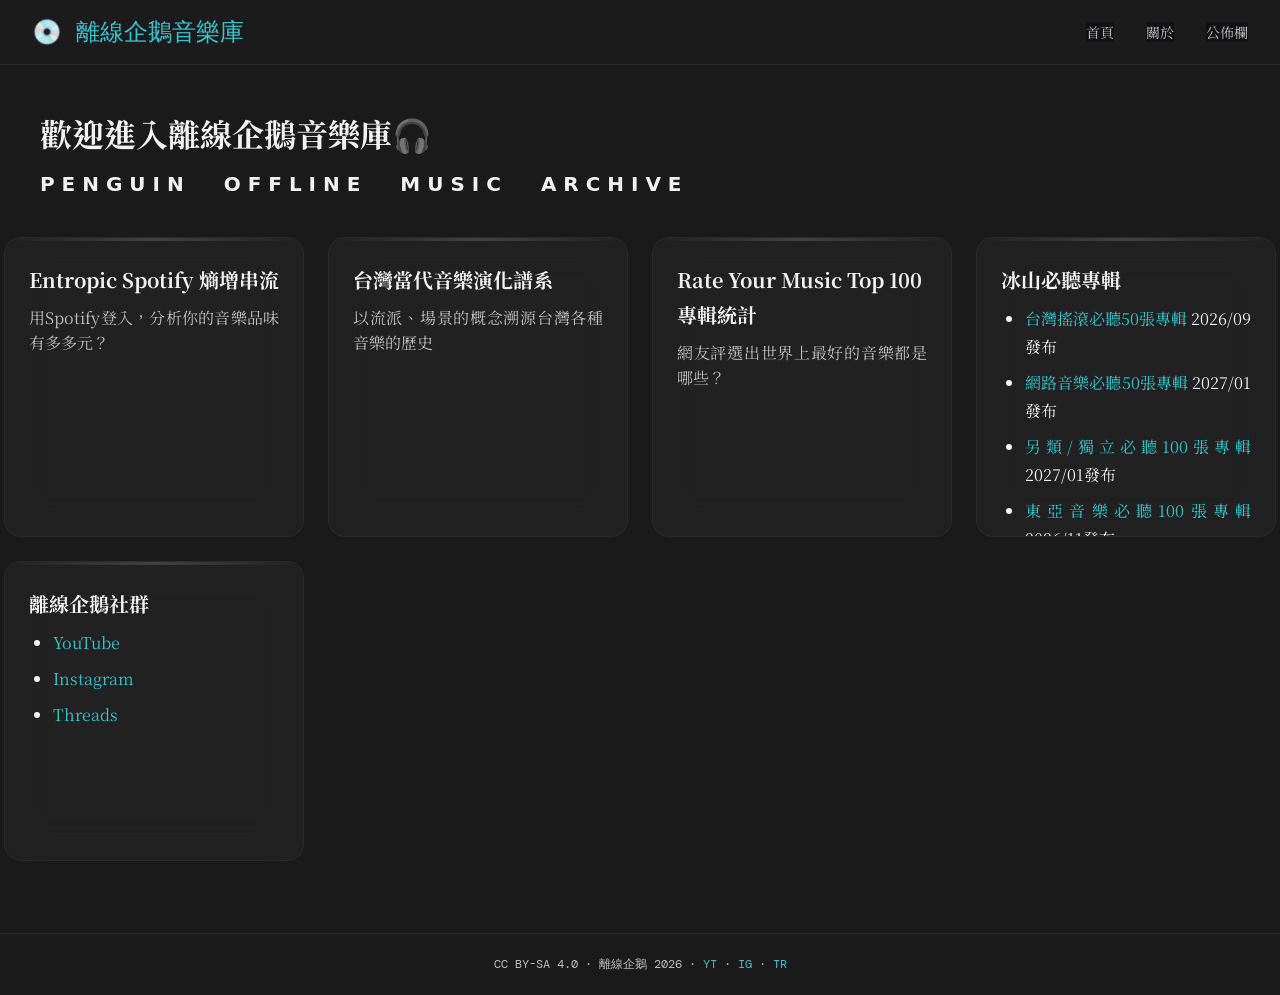
==== commit 117f3f31: "Update index.html" ====
--- a/index.html
+++ b/index.html
@@ -21,6 +21,11 @@
         </div>
             
       <div class="card-grid">
+
+        <a href="https://pengoffline.github.io/entropic-spotify/index.html" class="card glow-teal">
+          <div class="card-title"><span color="#1ed760">Entropic Spotify 熵增串流</span></div>
+          <p class="card-body">用Spotify登入，分析你的音樂品味有多多元？</p>
+        </a>
         
         <a href="timeline.html" class="card glow-teal">
           <div class="card-title">台灣當代音樂演化譜系</div>
